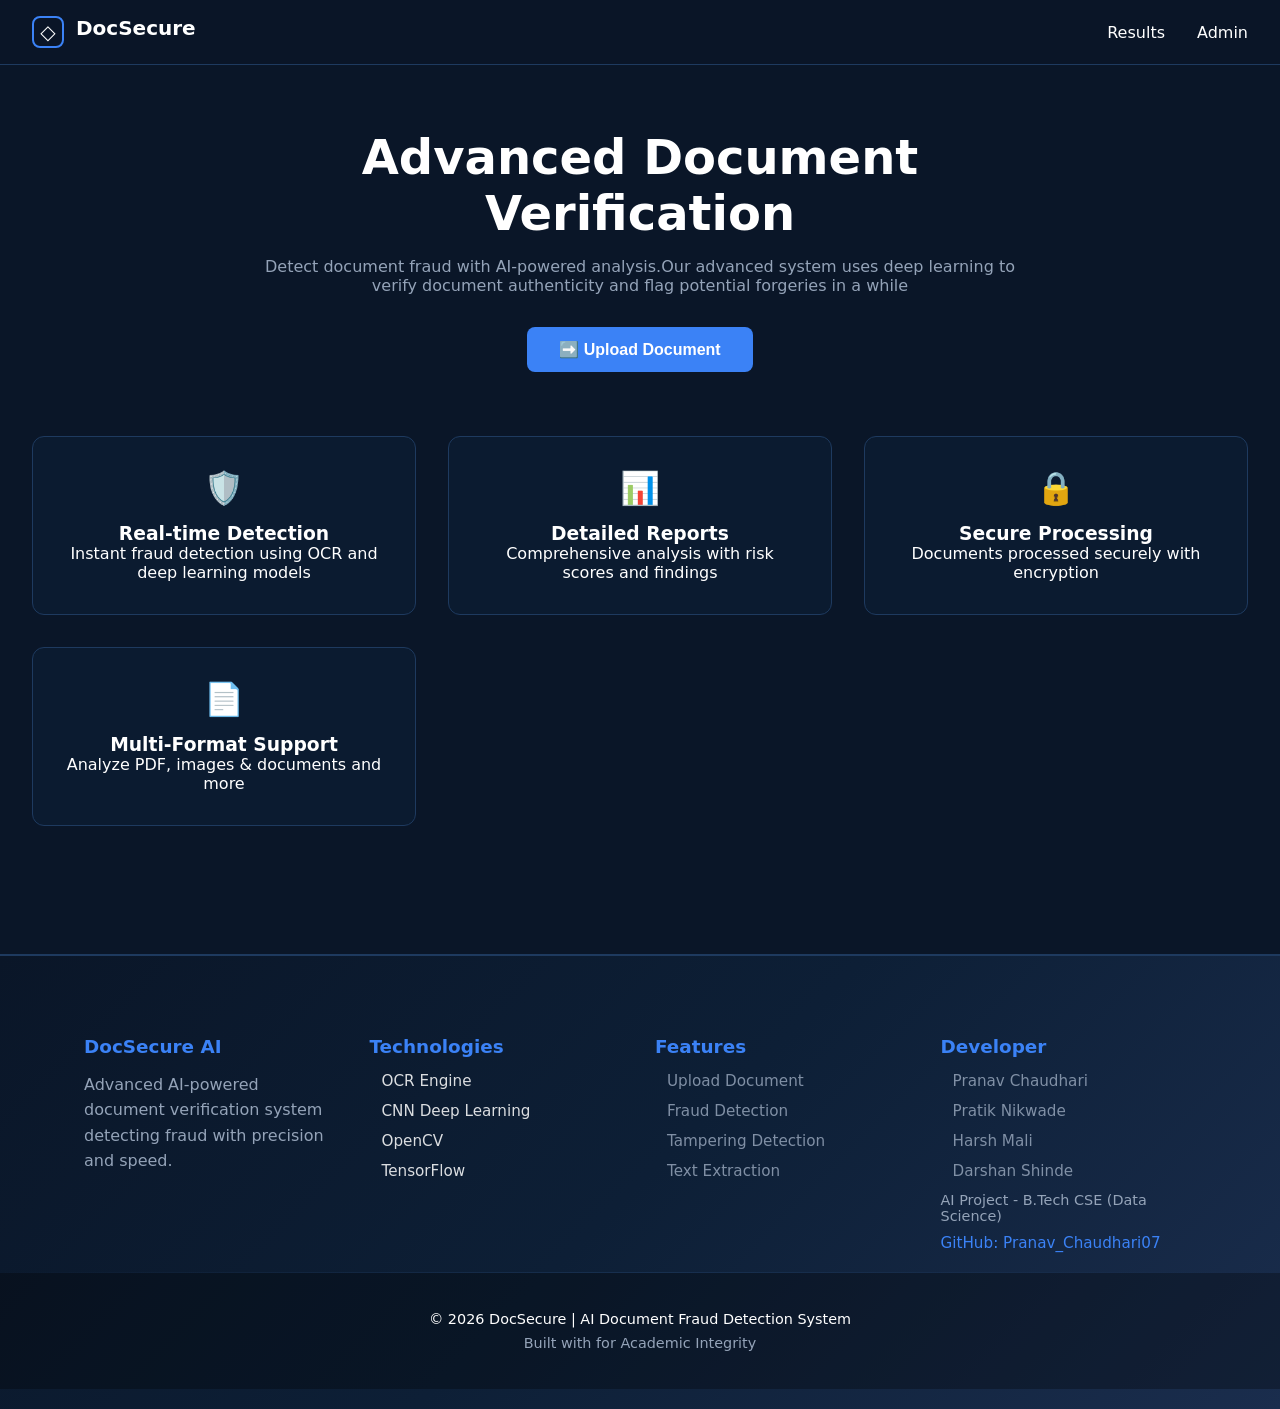
==== index.html @ ef1f6aa5 "Final Frontend" ====
<!DOCTYPE html>
<html lang="en">
<head>
    <meta charset="UTF-8">
    <meta name="viewport" content="width=device-width, initial-scale=1.0">
    <title>DocSecure - Advanced Document Verification</title>

    
    <link rel="stylesheet" href="style.css">
</head>
<body>

    <header>
        <a href="#" class="logo">
            <div class="logo-icon">◇</div>
            
            <span>DocSecure</span>
        </a>

        <nav>
            <a href="#results">Results</a>
            <a href="#admin">Admin</a>
        </nav>
    </header>

    <main>

        <section class="hero">
            <h1>Advanced Document Verification</h1>

            <p class="hero-description">
                 Detect document fraud with AI-powered analysis.Our advanced system uses
                deep learning to verify document authenticity and flag potential forgeries in a while 
            </p>

            <button class="upload-btn" id="uploadBtn">
                <span>➡️</span>
                <span>Upload Document</span>
            </button>
        </section>

        <section class="features">

            <div class="feature-card">
                <div class="feature-icon blue">🛡️</div>
                <h3>Real-time Detection</h3>
                <p>Instant fraud detection using OCR and deep learning models</p>
            </div>

            <div class="feature-card">
                <div class="feature-icon green">📊</div>
                <h3>Detailed Reports</h3>
                <p>Comprehensive analysis with risk scores and findings</p>
            </div>

            <div class="feature-card">
                <div class="feature-icon purple">🔒</div>
                <h3>Secure Processing</h3>
                <p>Documents processed securely with encryption</p>
            </div>
<div class="feature-card">
                <div class="feature-icon purple">📄</div>
                <h3>Multi-Format Support</h3>
                <p>Analyze PDF, images & documents and more</p>
            </div>
        </section>
    </main>
    <footer class="ai-footer">
      <div class="footer-container">

        <div class="footer-section">
          <h3>DocSecure AI</h3>
          <p class="footer-description">Advanced AI-powered document verification system detecting fraud with precision and speed.</p>
        </div>

        <div class="footer-section">
          <h3>Technologies</h3>
          <ul>
            <li>OCR Engine</li>
            <li>CNN Deep Learning</li>
            <li>OpenCV</li>
            <li>TensorFlow</li>
          </ul>
        </div>

        <div class="footer-section">
          <h3>Features</h3>
          <ul>
            <li><a href="#">Upload Document</a></li>
            <li><a href="#">Fraud Detection</a></li>
            <li><a href="#">Tampering Detection</a></li>
            <li><a href="#">Text Extraction</a></li>
          </ul>
        </div>

        <div class="footer-section">
          <h3>Developer</h3>
          <ul class="developers">
            <li>Pranav Chaudhari</li>
            <li>Pratik Nikwade</li>
            <li>Harsh Mali</li>
            <li>Darshan Shinde</li>
          </ul>
          <p class="developer-info">AI Project - B.Tech CSE (Data Science)</p>
          <p class="developer-github">
            <a href="https://github.com/Pranav_Chaudhari07" target="_blank">GitHub: Pranav_Chaudhari07</a>
          </p>
        </div>

      </div>

      <div class="footer-divider"></div>

      <div class="footer-bottom">
        <p>&copy; 2026 DocSecure | AI Document Fraud Detection System</p>
        <p class="footer-credit">Built with for Academic Integrity</p>
      </div>
    </footer>

  
    <script src="script.js"></script>
</body>
</html>
---- style.css ----
* {
    margin: 0;
    padding: 0;
    box-sizing: border-box;
}

:root {
    --bg-dark: #0a1628;
    --bg-darker: #0d1f36;
    --blue-accent: #2563eb;
    --blue-bright: #3b82f6;
    --green-accent: #10b981;
    --purple-accent: #a855f7;
    --text-primary: #ffffff;
    --text-secondary: #94a3b8;
    --border-color: #1e3a5f;
}

body {
    font-family: system-ui, sans-serif;
    background-color: var(--bg-dark);
    color: var(--text-primary);
    display: flex;
    flex-direction: column;
    min-height: 100vh; /* allow footer to stick to bottom */
}

html {
    height: 100%;
} 

/* Header */
header {
    background: rgba(10, 22, 40, 0.95);
    border-bottom: 1px solid var(--border-color);
    padding: 1rem 2rem;
    display: flex;
    justify-content: space-between;
    align-items: center;
}

.logo {
    display: flex;
    gap: 0.75rem;
    text-decoration: none;
    color: white;
    font-size: 1.25rem;
    font-weight: 700;
}

.logo-icon {
    width: 32px;
    height: 32px;
    border: 2px solid var(--blue-bright);
    border-radius: 8px;
    display: flex;
    align-items: center;
    justify-content: center;
}

nav {
    display: flex;
    gap: 2rem;
}

nav a {
    text-decoration: none;
    color: white;
}

nav a:hover {
    color: var(--blue-bright);
}

/* Main */
main {
    padding: 4rem 2rem;
    text-align: center;
    flex: 1; /* expand to fill space so footer stays at bottom */
}

/* Hero */
.hero {
    max-width: 800px;
    margin: auto;
}

.hero h1 {
    font-size: 3rem;
    margin-bottom: 1rem;
}

.hero-description {
    color: var(--text-secondary);
    margin-bottom: 2rem;
}

/* Button */
.upload-btn {
    background: var(--blue-bright);
    border: none;
    padding: 0.8rem 2rem;
    color: white;
    border-radius: 8px;
    cursor: pointer;
    font-size: 1rem;
    font-weight: 600;
    transition: 0.3s;
}

.upload-btn:hover {
    transform: translateY(-2px);
    box-shadow: 0 10px 25px rgba(59,130,246,0.4);
}

/* Features */
.features {
    margin-top: 4rem;
    display: grid;
    grid-template-columns: repeat(auto-fit, minmax(300px, 1fr));
    gap: 2rem;
}

.feature-card {
    border: 1px solid var(--border-color);
    padding: 2rem;
    border-radius: 12px;
    background: rgba(13, 31, 54, 0.6);
    transition: 0.3s;
}

.feature-card:hover {
    transform: translateY(-5px);
    border-color: var(--blue-bright);
}

.feature-icon {
    font-size: 2rem;
    margin-bottom: 1rem;
}

.blue { color: var(--blue-bright); }
.green { color: var(--green-accent); }
.purple { color: var(--purple-accent); }

/* Responsive */
@media (max-width: 768px) {
    .hero h1 {
        font-size: 2.2rem;
    }
}
.ai-footer {
    background: linear-gradient(135deg, #0a1628 0%, #0d1f36 50%, #1a2d4d 100%);
    color: var(--text-primary);
    padding: 40px 0 20px 0; /* reduced vertical padding for smaller footprint */
    font-family: system-ui, sans-serif;
    border-top: 2px solid var(--border-color);
    margin-top: 4rem;
    font-size: 0.95rem; /* slightly smaller base text */
}

.footer-container {
    display: grid;
    grid-template-columns: repeat(auto-fit, minmax(250px, 1fr));
    gap: 30px;
    width: 90%;
    max-width: 1200px;
    margin: 0 auto;
    padding: 40px 20px 20px; /* less padding inside container */
}

.footer-section {
    animation: fadeInUp 0.8s ease-out;
    text-align: left;
}

.footer-section {
    animation: fadeInUp 0.8s ease-out;
}

.footer-section h2,
.footer-section h3 {
    color: var(--blue-bright);
    margin-bottom: 15px;
    font-size: 1.3rem;
    font-weight: 700;
    transition: all 0.3s ease;
}

.footer-section h3 {
    font-size: 1.15rem;
}

.footer-section:hover h2,
.footer-section:hover h3 {
    color: #60a5fa;
    text-shadow: 0 0 10px rgba(59, 130, 246, 0.3);
}


.footer-description {
    color: var(--text-secondary);
    line-height: 1.6;
    margin-bottom: 20px;
    font-size: 1rem;
}


.footer-section ul {
    list-style: none;
    padding: 0;
}

.footer-section ul li {
    margin: 12px 0;
    opacity: 0.85;
    transition: all 0.3s ease;
    padding-left: 10px;
    border-left: 2px solid transparent;
}

.footer-section ul li:hover {
    opacity: 1;
    border-left-color: var(--blue-bright);
    padding-left: 15px;
}

.footer-section ul li a {
    color: var(--text-secondary);
    text-decoration: none;
    transition: all 0.3s ease;
}

.footer-section ul li a:hover {
    color: var(--blue-bright);
}

.developers {
    list-style: none;
    padding: 0;
    margin: 0 0 10px 0;
}

.developers li {
    margin: 5px 0;
    color: var(--text-secondary);
    font-size: 0.95rem;
}

.developer-info {
    color: var(--text-secondary);
    font-size: 0.9rem;
    margin: 5px 0;
}
.developer-github {
    margin-top: 10px;
}

.developer-github a {
    color: var(--blue-bright);
    text-decoration: none;
    font-weight: 500;
    transition: all 0.3s ease;
    display: inline-block;
}

.developer-github a:hover {
    color: #60a5fa;
    text-shadow: 0 0 8px rgba(59, 130, 246, 0.5);
}

.footer-divider {
    height: 1px;
    background: linear-gradient(90deg, transparent, var(--border-color), transparent);
    opacity: 0.6;
}

.footer-bottom {
    text-align: center;
    padding: 30px 20px;
    background: rgba(0, 0, 0, 0.3);
}

.footer-bottom p {
    margin: 8px 0;
    font-size: 0.9rem;
    color: var(--text-secondary);
    transition: all 0.3s ease;
}

.footer-bottom p:first-child {
    font-weight: 500;
    color: var(--text-primary);
    margin-bottom: 5px;
}

.footer-bottom p:hover {
    color: var(--blue-bright);
}

.heart {
    animation: heartBeat 1.5s ease-in-out infinite;
}

@keyframes fadeInUp {
    from {
        opacity: 0;
        transform: translateY(20px);
    }
    to {
        opacity: 1;
        transform: translateY(0);
    }
}

@keyframes heartBeat {
    0%, 100% {
        transform: scale(1);
    }
    50% {
        transform: scale(1.2);
    }
}


@media (max-width: 768px) {
    .footer-container {
        grid-template-columns: 1fr;
        gap: 30px;
        padding: 40px 10px;
    }

    .footer-section h2,
    .footer-section h3 {
        font-size: 1.1rem;
    }

    .ai-footer {
        padding: 40px 0 0 0;
        margin-top: 4rem;
    }
}
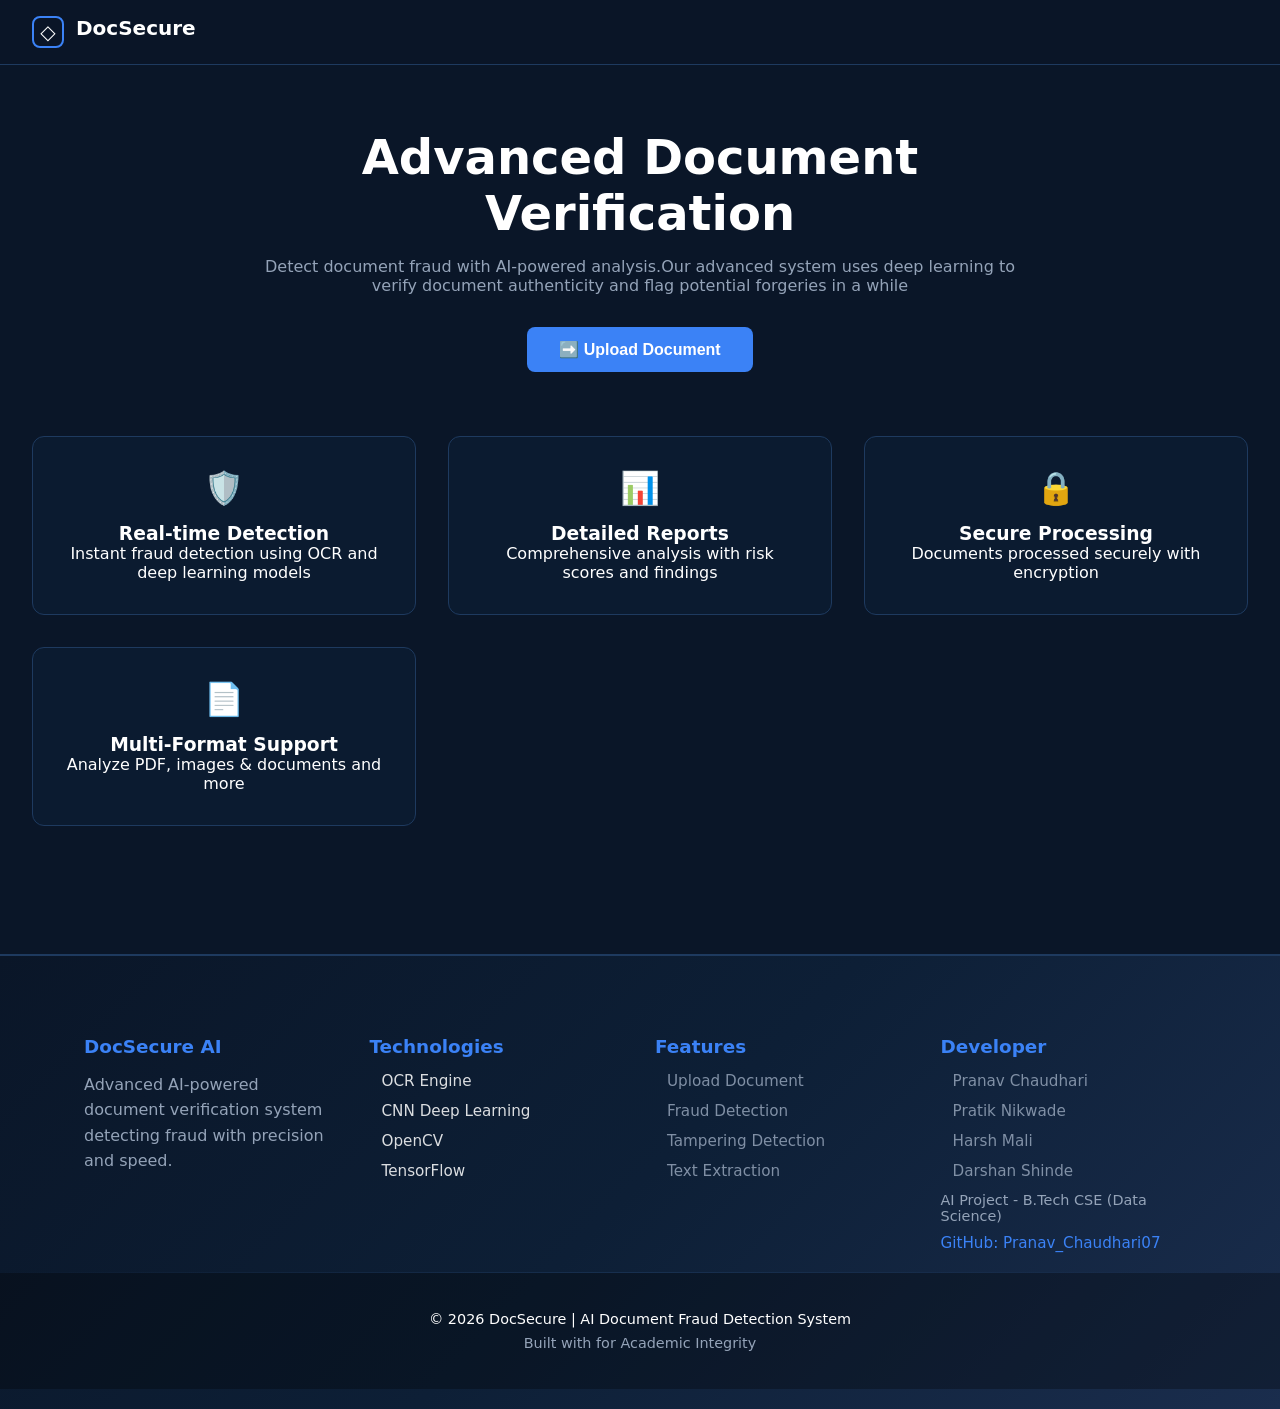
==== commit a130d33d: "UI changes" ====
--- a/index.html
+++ b/index.html
@@ -1,123 +1,127 @@
 <!DOCTYPE html>
 <html lang="en">
+
 <head>
-    <meta charset="UTF-8">
-    <meta name="viewport" content="width=device-width, initial-scale=1.0">
-    <title>DocSecure - Advanced Document Verification</title>
+  <meta charset="UTF-8">
+  <meta name="viewport" content="width=device-width, initial-scale=1.0">
+  <title>DocSecure - Advanced Document Verification</title>
 
-    
-    <link rel="stylesheet" href="style.css">
+
+  <link rel="stylesheet" href="style.css">
 </head>
+
 <body>
 
-    <header>
-        <a href="#" class="logo">
-            <div class="logo-icon">◇</div>
-            
-            <span>DocSecure</span>
-        </a>
+  <header>
+    <a href="#" class="logo">
+      <div class="logo-icon">◇</div>
 
-        <nav>
-            <a href="#results">Results</a>
-            <a href="#admin">Admin</a>
-        </nav>
-    </header>
+      <span>DocSecure</span>
+    </a>
 
-    <main>
+    <nav>
+      <!-- <a href="#results">Results</a>
+            <a href="#admin">Admin</a> -->
+    </nav>
+  </header>
 
-        <section class="hero">
-            <h1>Advanced Document Verification</h1>
+  <main>
 
-            <p class="hero-description">
-                 Detect document fraud with AI-powered analysis.Our advanced system uses
-                deep learning to verify document authenticity and flag potential forgeries in a while 
-            </p>
+    <section class="hero">
+      <h1>Advanced Document Verification</h1>
 
-            <button class="upload-btn" id="uploadBtn">
-                <span>➡️</span>
-                <span>Upload Document</span>
-            </button>
-        </section>
+      <p class="hero-description">
+        Detect document fraud with AI-powered analysis.Our advanced system uses
+        deep learning to verify document authenticity and flag potential forgeries in a while
+      </p>
 
-        <section class="features">
+      <button class="upload-btn" id="uploadBtn">
+        <span>➡️</span>
+        <span>Upload Document</span>
+      </button>
+    </section>
 
-            <div class="feature-card">
-                <div class="feature-icon blue">🛡️</div>
-                <h3>Real-time Detection</h3>
-                <p>Instant fraud detection using OCR and deep learning models</p>
-            </div>
+    <section class="features">
 
-            <div class="feature-card">
-                <div class="feature-icon green">📊</div>
-                <h3>Detailed Reports</h3>
-                <p>Comprehensive analysis with risk scores and findings</p>
-            </div>
-
-            <div class="feature-card">
-                <div class="feature-icon purple">🔒</div>
-                <h3>Secure Processing</h3>
-                <p>Documents processed securely with encryption</p>
-            </div>
-<div class="feature-card">
-                <div class="feature-icon purple">📄</div>
-                <h3>Multi-Format Support</h3>
-                <p>Analyze PDF, images & documents and more</p>
-            </div>
-        </section>
-    </main>
-    <footer class="ai-footer">
-      <div class="footer-container">
-
-        <div class="footer-section">
-          <h3>DocSecure AI</h3>
-          <p class="footer-description">Advanced AI-powered document verification system detecting fraud with precision and speed.</p>
-        </div>
-
-        <div class="footer-section">
-          <h3>Technologies</h3>
-          <ul>
-            <li>OCR Engine</li>
-            <li>CNN Deep Learning</li>
-            <li>OpenCV</li>
-            <li>TensorFlow</li>
-          </ul>
-        </div>
-
-        <div class="footer-section">
-          <h3>Features</h3>
-          <ul>
-            <li><a href="#">Upload Document</a></li>
-            <li><a href="#">Fraud Detection</a></li>
-            <li><a href="#">Tampering Detection</a></li>
-            <li><a href="#">Text Extraction</a></li>
-          </ul>
-        </div>
-
-        <div class="footer-section">
-          <h3>Developer</h3>
-          <ul class="developers">
-            <li>Pranav Chaudhari</li>
-            <li>Pratik Nikwade</li>
-            <li>Harsh Mali</li>
-            <li>Darshan Shinde</li>
-          </ul>
-          <p class="developer-info">AI Project - B.Tech CSE (Data Science)</p>
-          <p class="developer-github">
-            <a href="https://github.com/Pranav_Chaudhari07" target="_blank">GitHub: Pranav_Chaudhari07</a>
-          </p>
-        </div>
-
+      <div class="feature-card">
+        <div class="feature-icon blue">🛡️</div>
+        <h3>Real-time Detection</h3>
+        <p>Instant fraud detection using OCR and deep learning models</p>
       </div>
 
-      <div class="footer-divider"></div>
+      <div class="feature-card">
+        <div class="feature-icon green">📊</div>
+        <h3>Detailed Reports</h3>
+        <p>Comprehensive analysis with risk scores and findings</p>
+      </div>
 
-      <div class="footer-bottom">
-        <p>&copy; 2026 DocSecure | AI Document Fraud Detection System</p>
-        <p class="footer-credit">Built with for Academic Integrity</p>
+      <div class="feature-card">
+        <div class="feature-icon purple">🔒</div>
+        <h3>Secure Processing</h3>
+        <p>Documents processed securely with encryption</p>
       </div>
-    </footer>
+      <div class="feature-card">
+        <div class="feature-icon purple">📄</div>
+        <h3>Multi-Format Support</h3>
+        <p>Analyze PDF, images & documents and more</p>
+      </div>
+    </section>
+  </main>
+  <footer class="ai-footer">
+    <div class="footer-container">
 
-  
-    <script src="script.js"></script>
+      <div class="footer-section">
+        <h3>DocSecure AI</h3>
+        <p class="footer-description">Advanced AI-powered document verification system detecting fraud with precision
+          and speed.</p>
+      </div>
+
+      <div class="footer-section">
+        <h3>Technologies</h3>
+        <ul>
+          <li>OCR Engine</li>
+          <li>CNN Deep Learning</li>
+          <li>OpenCV</li>
+          <li>TensorFlow</li>
+        </ul>
+      </div>
+
+      <div class="footer-section">
+        <h3>Features</h3>
+        <ul>
+          <li><a href="#">Upload Document</a></li>
+          <li><a href="#">Fraud Detection</a></li>
+          <li><a href="#">Tampering Detection</a></li>
+          <li><a href="#">Text Extraction</a></li>
+        </ul>
+      </div>
+
+      <div class="footer-section">
+        <h3>Developer</h3>
+        <ul class="developers">
+          <li>Pranav Chaudhari</li>
+          <li>Pratik Nikwade</li>
+          <li>Harsh Mali</li>
+          <li>Darshan Shinde</li>
+        </ul>
+        <p class="developer-info">AI Project - B.Tech CSE (Data Science)</p>
+        <p class="developer-github">
+          <a href="https://github.com/Pranav_Chaudhari07" target="_blank">GitHub: Pranav_Chaudhari07</a>
+        </p>
+      </div>
+
+    </div>
+
+    <div class="footer-divider"></div>
+
+    <div class="footer-bottom">
+      <p>&copy; 2026 DocSecure | AI Document Fraud Detection System</p>
+      <p class="footer-credit">Built with for Academic Integrity</p>
+    </div>
+  </footer>
+
+
+  <script src="script.js"></script>
 </body>
-</html>
+
+</html>
